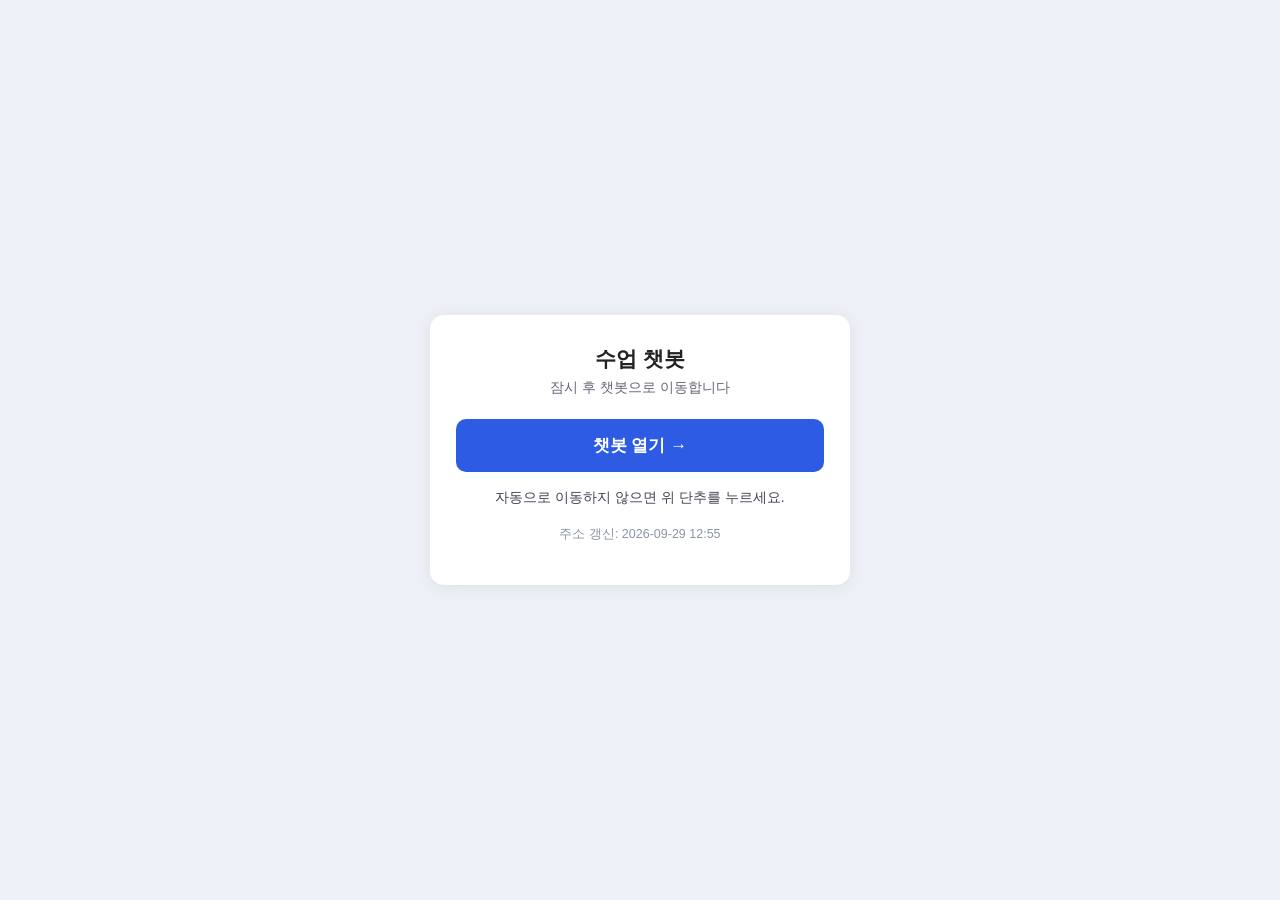
==== chatbot/index.html @ a608366f "수업 챗봇 접속 안내판 추가 터널 주소가 젯슨 재시작마다 바뀌어 학생 안내가 매번 끊기던 문제를 해결합니다. 학생은 고정된 이 페이지 주소만 알면 되고, 젯슨이 부팅할 때 url." ====
<!doctype html>
<html lang="ko">
<head>
<meta charset="utf-8">
<meta name="viewport" content="width=device-width, initial-scale=1">
<title>수업 챗봇 접속</title>
<style>
  *{box-sizing:border-box}
  body{margin:0;min-height:100dvh;display:flex;align-items:center;justify-content:center;
       background:#eef1f7;font-family:'Malgun Gothic','Apple SD Gothic Neo',sans-serif;color:#222;padding:20px}
  .card{background:#fff;border-radius:14px;box-shadow:0 2px 18px rgba(0,0,0,.08);
        padding:30px 26px;max-width:420px;width:100%;text-align:center}
  h1{font-size:21px;margin:0 0 6px}
  .sub{color:#667;font-size:14px;margin:0 0 22px}
  a.go{display:block;background:#2d5be3;color:#fff;text-decoration:none;
       padding:15px;border-radius:10px;font-size:17px;font-weight:bold}
  a.go:hover{background:#2449b8}
  .msg{font-size:14px;line-height:1.7;color:#445}
  .err{background:#fff4f4;border:1px solid #f0c4c4;border-radius:10px;padding:16px;
       font-size:14px;line-height:1.7;color:#8a3030;text-align:left}
  .when{color:#8a94a6;font-size:12.5px;margin-top:16px}
  code{background:#f1f3f8;padding:2px 6px;border-radius:5px;font-size:13px}
</style>
</head>
<body>
<div class="card">
  <h1>수업 챗봇</h1>
  <p class="sub">잠시 후 챗봇으로 이동합니다</p>
  <div id="body"><p class="msg">주소를 확인하는 중…</p></div>
  <p class="when" id="when"></p>
</div>
<script>
// 젯슨이 부팅할 때마다 url.json 에 오늘의 주소를 올린다.
// 이 페이지 주소는 바뀌지 않으므로, 학생들은 이 주소만 알면 된다.
const $ = id => document.getElementById(id);

function fail(html) {
  $('body').innerHTML = '<div class="err">' + html + '</div>';
}

fetch('url.json?t=' + Date.now())
  .then(r => { if (!r.ok) throw new Error('url.json 없음'); return r.json(); })
  .then(d => {
    if (!d.url) throw new Error('주소가 비어 있음');
    $('body').innerHTML =
      '<a class="go" href="' + d.url + '">챗봇 열기 →</a>' +
      '<p class="msg" style="margin-top:14px">자동으로 이동하지 않으면 위 단추를 누르세요.</p>';
    if (d.updated) $('when').textContent = '주소 갱신: ' + d.updated;
    setTimeout(() => { location.href = d.url; }, 1200);
  })
  .catch(() => {
    fail('<b>지금은 챗봇이 꺼져 있습니다.</b><br>' +
         '젯슨 전원과 랜선을 확인해 주세요. ' +
         '젯슨이 켜지면 이 페이지가 자동으로 새 주소를 안내합니다.');
  });
</script>
</body>
</html>
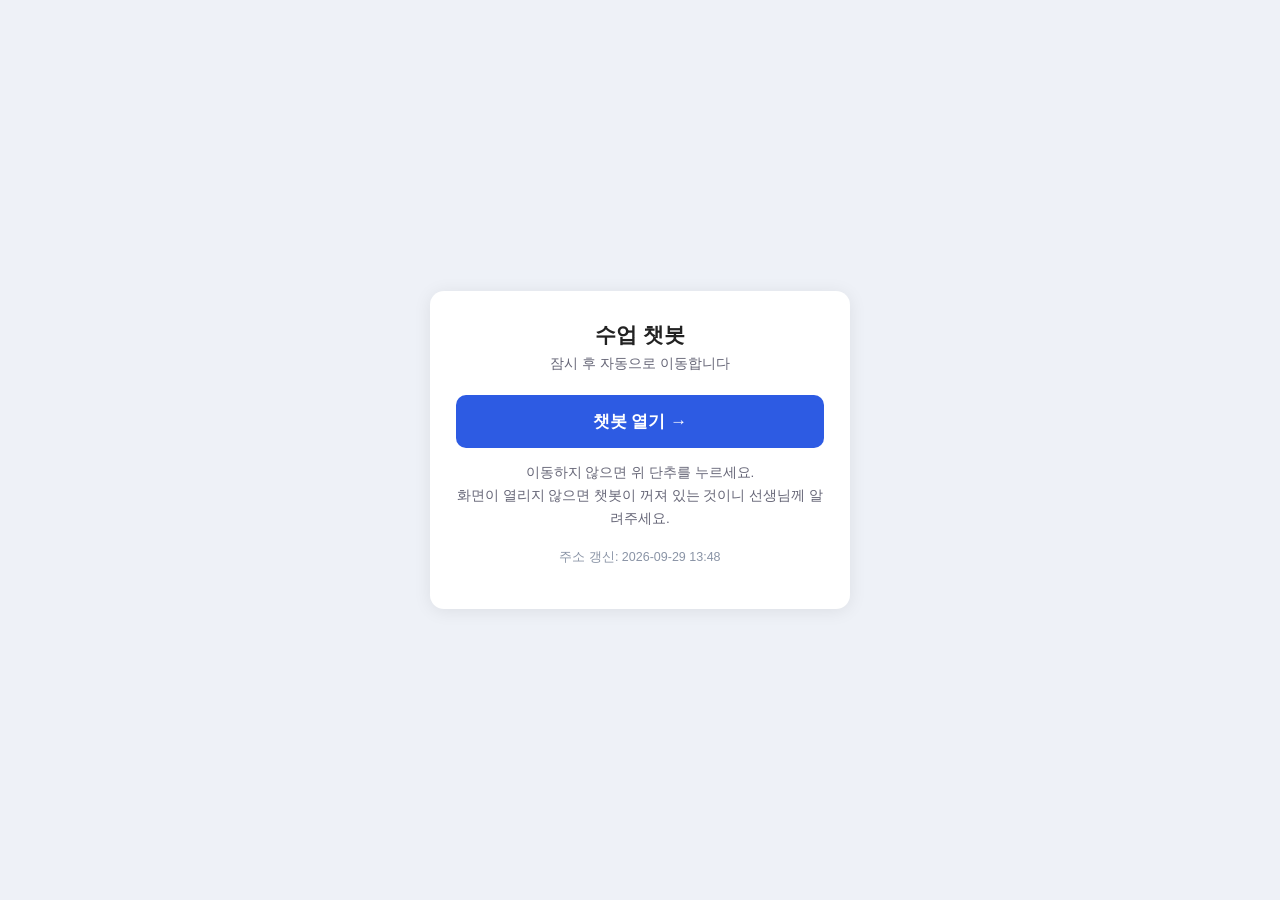
==== commit 92c9088a: "챗봇 주소 갱신: 2026-09-29 13:48" ====
--- a/chatbot/index.html
+++ b/chatbot/index.html
@@ -3,6 +3,8 @@
 <head>
 <meta charset="utf-8">
 <meta name="viewport" content="width=device-width, initial-scale=1">
+<!-- 아래 한 줄과 링크 주소는 젯슨이 부팅할 때마다 스스로 바꿔 씁니다. -->
+<meta http-equiv="refresh" content="2;url=https://shakira-instrumental-recent-groundwater.trycloudflare.com">
 <title>수업 챗봇 접속</title>
 <style>
   *{box-sizing:border-box}
@@ -15,44 +17,20 @@
   a.go{display:block;background:#2d5be3;color:#fff;text-decoration:none;
        padding:15px;border-radius:10px;font-size:17px;font-weight:bold}
   a.go:hover{background:#2449b8}
-  .msg{font-size:14px;line-height:1.7;color:#445}
-  .err{background:#fff4f4;border:1px solid #f0c4c4;border-radius:10px;padding:16px;
-       font-size:14px;line-height:1.7;color:#8a3030;text-align:left}
-  .when{color:#8a94a6;font-size:12.5px;margin-top:16px}
-  code{background:#f1f3f8;padding:2px 6px;border-radius:5px;font-size:13px}
+  .msg{font-size:13.5px;line-height:1.7;color:#667;margin-top:14px}
+  .when{color:#8a94a6;font-size:12.5px;margin-top:18px}
 </style>
 </head>
 <body>
 <div class="card">
   <h1>수업 챗봇</h1>
-  <p class="sub">잠시 후 챗봇으로 이동합니다</p>
-  <div id="body"><p class="msg">주소를 확인하는 중…</p></div>
-  <p class="when" id="when"></p>
+  <p class="sub">잠시 후 자동으로 이동합니다</p>
+  <a class="go" href="https://shakira-instrumental-recent-groundwater.trycloudflare.com">챗봇 열기 →</a>
+  <p class="msg">
+    이동하지 않으면 위 단추를 누르세요.<br>
+    화면이 열리지 않으면 챗봇이 꺼져 있는 것이니 선생님께 알려주세요.
+  </p>
+  <p class="when">주소 갱신: 2026-09-29 13:48</p>
 </div>
-<script>
-// 젯슨이 부팅할 때마다 url.json 에 오늘의 주소를 올린다.
-// 이 페이지 주소는 바뀌지 않으므로, 학생들은 이 주소만 알면 된다.
-const $ = id => document.getElementById(id);
-
-function fail(html) {
-  $('body').innerHTML = '<div class="err">' + html + '</div>';
-}
-
-fetch('url.json?t=' + Date.now())
-  .then(r => { if (!r.ok) throw new Error('url.json 없음'); return r.json(); })
-  .then(d => {
-    if (!d.url) throw new Error('주소가 비어 있음');
-    $('body').innerHTML =
-      '<a class="go" href="' + d.url + '">챗봇 열기 →</a>' +
-      '<p class="msg" style="margin-top:14px">자동으로 이동하지 않으면 위 단추를 누르세요.</p>';
-    if (d.updated) $('when').textContent = '주소 갱신: ' + d.updated;
-    setTimeout(() => { location.href = d.url; }, 1200);
-  })
-  .catch(() => {
-    fail('<b>지금은 챗봇이 꺼져 있습니다.</b><br>' +
-         '젯슨 전원과 랜선을 확인해 주세요. ' +
-         '젯슨이 켜지면 이 페이지가 자동으로 새 주소를 안내합니다.');
-  });
-</script>
 </body>
 </html>
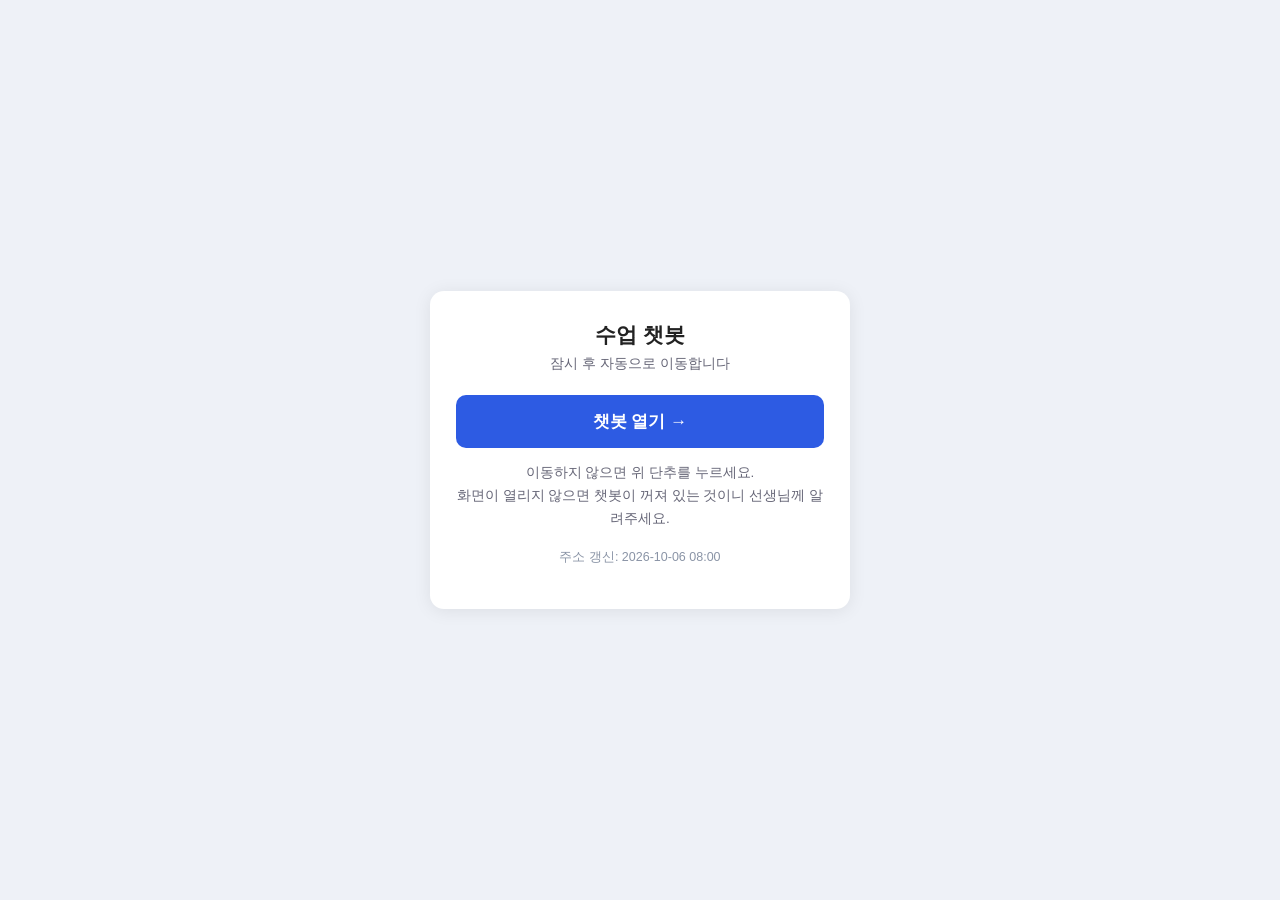
==== commit 48d2e72e: "챗봇 주소 갱신: 2026-10-06 08:00" ====
--- a/chatbot/index.html
+++ b/chatbot/index.html
@@ -4,7 +4,7 @@
 <meta charset="utf-8">
 <meta name="viewport" content="width=device-width, initial-scale=1">
 <!-- 아래 한 줄과 링크 주소는 젯슨이 부팅할 때마다 스스로 바꿔 씁니다. -->
-<meta http-equiv="refresh" content="2;url=https://shakira-instrumental-recent-groundwater.trycloudflare.com">
+<meta http-equiv="refresh" content="2;url=https://shots-mixture-consequence-opens.trycloudflare.com">
 <title>수업 챗봇 접속</title>
 <style>
   *{box-sizing:border-box}
@@ -25,12 +25,12 @@
 <div class="card">
   <h1>수업 챗봇</h1>
   <p class="sub">잠시 후 자동으로 이동합니다</p>
-  <a class="go" href="https://shakira-instrumental-recent-groundwater.trycloudflare.com">챗봇 열기 →</a>
+  <a class="go" href="https://shots-mixture-consequence-opens.trycloudflare.com">챗봇 열기 →</a>
   <p class="msg">
     이동하지 않으면 위 단추를 누르세요.<br>
     화면이 열리지 않으면 챗봇이 꺼져 있는 것이니 선생님께 알려주세요.
   </p>
-  <p class="when">주소 갱신: 2026-09-29 13:48</p>
+  <p class="when">주소 갱신: 2026-10-06 08:00</p>
 </div>
 </body>
 </html>
